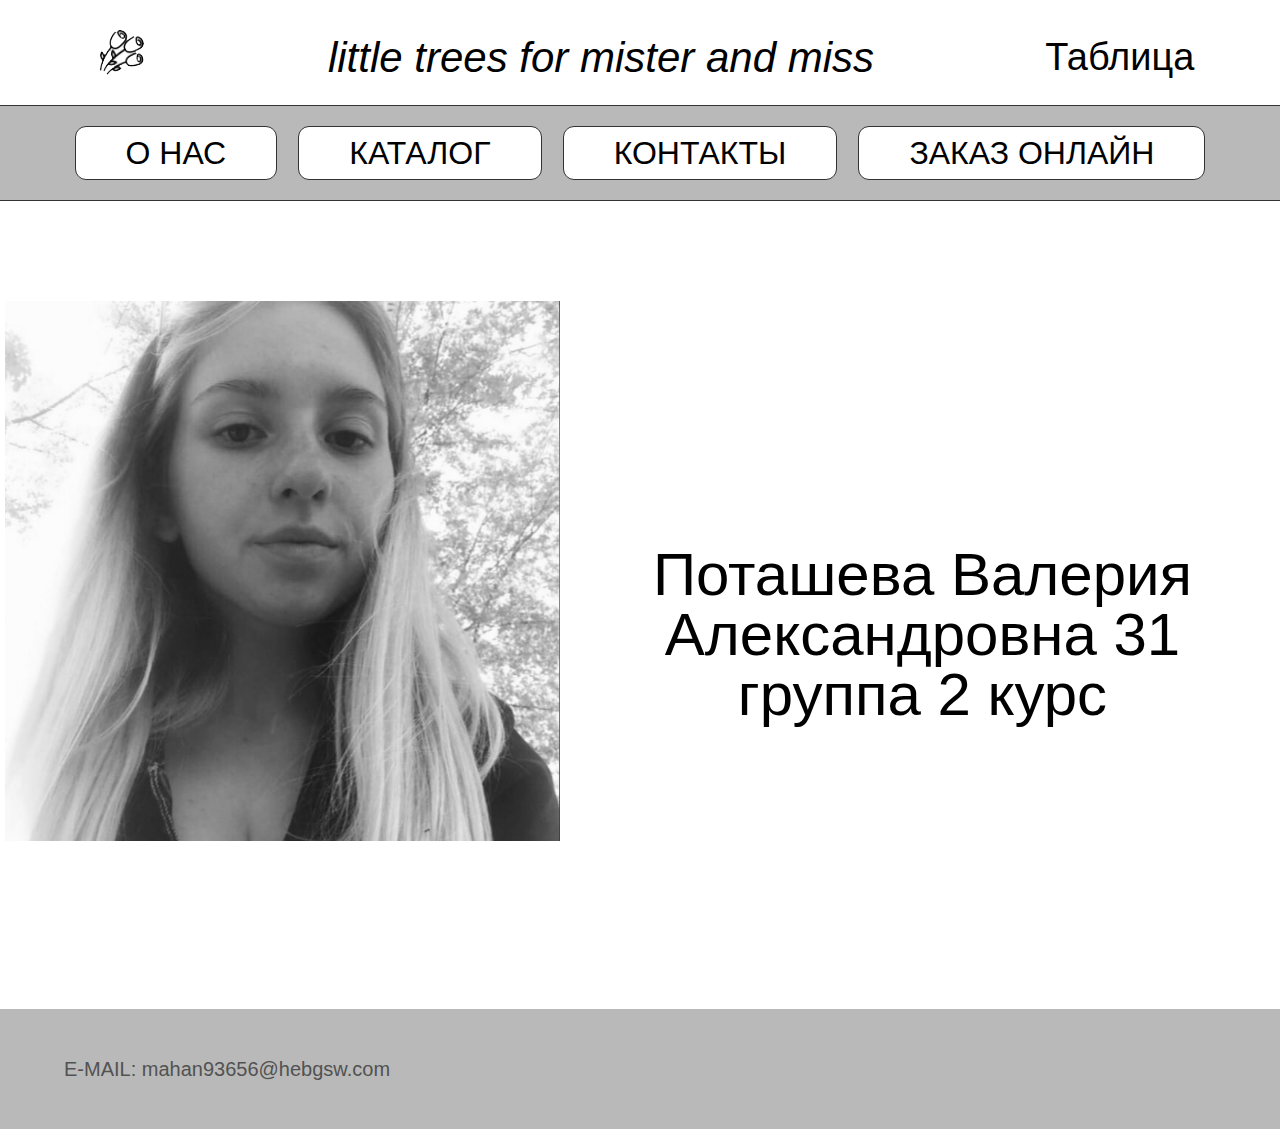
==== index.html @ 2c74792a "e" ====
<!DOCTYPE html>
<html>
   <head>
      <title>LTFMAM</title>
      <link rel="stylesheet" href="css/style.css">
      <meta http-equiv="Content_type" content="text/html;chrset=utf-8">
   </head>

   <body id="body">
      <header class="header">
         <div class="header__top">
             <a href="index.html" class="header__lg"></a>
             <span href="" class="header__logo logo">little trees for mister and miss</span>
             <button id="tableo" class="header__cart">Таблица</button>
         </div>
         <div class="header__bot">
             <a href="index.html" class="header__us but">о нас</a>
             <a href="catalog.html" class="header__catalog but">каталог</a>
             <a href="contacts.html" class="header__contacts but">контакты</a>
             <a href="order.html" class="header__reviews but">Заказ онлайн</a>
         </div>
     </header>
      <main class="main-us">
            <div class="main-us__container">
               <img class="main-us__img" src="img/me.jpg"  alt="">
               <p class="main-us__info">Поташева Валерия Александровна 31 группа 2 курс</p>
            </div>
      </main>
      <footer class="footer">
         <div class="footer1">
            <a href="mailto:mahan93656@hebgsw.com">E-MAIL: mahan93656@hebgsw.com</a>
         </div>
      </footer>
      <div class="table" id="table">
         <div class="table2" id="table2">
            <button id="tablec"></button>
            <table cellpadding="4" cellspacing="0">
               <tr><td>ТЕКСТ</td><th colspan="3">Таблица с объединением ячеек</th><td>ТЕКСТ</td></tr>
               <tr><td>ТЕКСТ</td><td>ТЕКСТ</td><td>Lorem ipsum dolor sit amet consectetur adipisicing elit. Quasi in fuga placeat aut dicta porro aliquam molestias nostrum, maiores eos laborum ratione accusantium suscipit non enim reiciendis! Animi, incidunt facere?</td><td>ТЕКСТ</td><td>ТЕКСТ</td></tr>
            </table>
         </div>
   </div>
   <script src="../js/script.js"></script>
   </body>
</html>
---- css/style.css ----
/*null*/
* {
  padding: 0;
  margin: 0;
  border: 0;
}

*, *:before, *:after {
  -webkit-box-sizing: border-box;
  box-sizing: border-box;
}

:focus, :active {
  outline: none;
}

a:focus, a:active {
  outline: none;
}

nav, footer, header, aside {
  display: block;
}

html, body {
  height: 100%;
  width: 100%;
  font-size: 100%;
  line-height: 1;
  font-size: 14px;
  -ms-text-size-adjust: 100%;
  -moz-text-size-adjust: 100%;
  -webkit-text-size-adjust: 100%;
}

input, button, textarea {
  font-family: inherit;
}

input::-ms-clear {
  display: none;
}

button {
  cursor: pointer;
  background-color: #fff;
}

button::-moz-focus-inner {
  padding: 0;
  border: 0;
}

a, a:visited {
  text-decoration: none;
  color: #000;
}

a:hover {
  text-decoration: none;
}

ul li {
  list-style: none;
}

ol li {
  list-style-type: none;
}

img {
  vertical-align: top;
}

h1, h2, h3, h4, h5, h6 {
  font-size: inherit;
  font-weight: inherit;
}

select {
  -webkit-appearance: none;
  -moz-appearance: none;
  appearance: none;
}

/*--------------------*/
@media (max-width: 992px) {
  .header__logo {
    display: none;
  }
}

body {
  font-family: Arial, "Helvetica Neue", Helvetica, sans-serif;
  display: -webkit-box;
  display: -ms-flexbox;
  display: flex;
  -webkit-box-orient: vertical;
  -webkit-box-direction: normal;
      -ms-flex-direction: column;
          flex-direction: column;
  -webkit-box-pack: justify;
      -ms-flex-pack: justify;
          justify-content: space-between;
}

body textarea {
  border: 1px #000 solid;
}

.header {
  font-size: 42px;
  margin-bottom: 100px;
}

.header__top {
  display: -webkit-box;
  display: -ms-flexbox;
  display: flex;
  -ms-flex-pack: distribute;
      justify-content: space-around;
  padding: 20px 0 10px 0;
}

.header__lg::before {
  content: url("../img/icon/logo.png");
}

.header__logo {
  font-weight: bold;
  font-style: italic;
  font-weight: 400;
  -ms-flex-item-align: center;
      -ms-grid-row-align: center;
      align-self: center;
}

.header__cart {
  font-size: 38px;
  -ms-flex-item-align: center;
      -ms-grid-row-align: center;
      align-self: center;
}

.header__bot {
  display: -webkit-box;
  display: -ms-flexbox;
  display: flex;
  -ms-flex-pack: distribute;
      justify-content: space-around;
  -ms-flex-wrap: wrap;
      flex-wrap: wrap;
  background-color: #b9b9b9;
  border-top: 1px #333 solid;
  border-bottom: 1px #333 solid;
  padding: 20px 5% 10px 5%;
}

.but {
  display: inline-block;
  background-color: #fff;
  border: 1px #333 solid;
  text-transform: uppercase;
  font-size: 32px;
  padding: 10px 50px;
  border-radius: 11px;
  margin-bottom: 10px;
}

.but:hover {
  background-color: #d9d9d9;
}

main {
  margin-bottom: 40px;
}

.main-catalog {
  font-size: 24px;
  padding-bottom: 40px;
}

.mci {
  display: -webkit-box;
  display: -ms-flexbox;
  display: flex;
  height: 420px;
  width: 420px;
  background-size: cover;
  background-repeat: no-repeat;
  -webkit-box-pack: center;
      -ms-flex-pack: center;
          justify-content: center;
  padding: 15px;
  margin: 5%;
  border: 4px #000 solid;
  -webkit-box-shadow: 1px 1px 10px 0.01px #000;
          box-shadow: 1px 1px 10px 0.01px #000;
}

.main-catalog__container {
  display: -webkit-box;
  display: -ms-flexbox;
  display: flex;
  -ms-flex-pack: distribute;
      justify-content: space-around;
  -ms-flex-wrap: wrap;
      flex-wrap: wrap;
  font-weight: bold;
}

.main-catalog__live {
  background-image: url("../img/live.jpg");
}

.main-catalog__apiece {
  background-image: url("../img/apiece.jpg");
  -webkit-box-align: end;
      -ms-flex-align: end;
          align-items: flex-end;
}

.main-catalog__bouquet {
  background-image: url("../img/bouquet.jpg");
}

.main-us {
  font-size: 60px;
  text-align: center;
}

.main-us__container {
  display: -webkit-box;
  display: -ms-flexbox;
  display: flex;
  -ms-flex-pack: distribute;
      justify-content: space-around;
  -ms-flex-wrap: wrap;
      flex-wrap: wrap;
}

.main-us__img {
  max-height: 540px;
  margin-bottom: 10%;
}

.main-us__info {
  -ms-flex-preferred-size: 55%;
      flex-basis: 55%;
  -ms-flex-item-align: center;
      -ms-grid-row-align: center;
      align-self: center;
}

.main-contacts {
  font-size: 60px;
  margin-left: 5%;
}

.main-contacts__numbers {
  margin-bottom: 2%;
}

.main-contacts__text {
  display: inline-block;
  margin-bottom: 1%;
}

.main-contacts__list {
  list-style-type: none;
  counter-reset: list1;
}

.main-contacts__list li::before {
  content: counter(list1) ".";
  counter-increment: list1;
  margin-right: 40px;
}

.main-contacts__list li {
  padding-left: 1.5%;
}

.main-contacts__social a {
  color: #42c0fa;
  text-decoration: underline;
}

.main-contacts__social li {
  position: relative;
  padding-left: 120px;
}

.main-contacts__social li::before {
  content: '';
  width: 10px;
  height: 10px;
  background-color: #000;
  position: absolute;
  top: 40%;
  left: 40px;
  border-radius: 50%;
}

.main-order {
  font-size: 24px;
  padding-left: 5%;
}

.main-order select {
  font-size: 16px;
  border: 1px #000 solid;
  padding: 0 20px 0 10px;
  position: relative;
}

.main-order select::after {
  content: url("../img/icon/ar.png");
  position: absolute;
  top: 0;
  right: 0;
  width: 5px;
  height: 5px;
}

.main-order input {
  border: 1px #000 solid;
  font-size: 24px;
}

.main-order span {
  display: inline-block;
  margin-bottom: 20px;
  margin-left: 0.5%;
}

.main-order__selectdiv {
  position: relative;
  display: inline-block;
}

.main-order__selectdiv select {
  padding-right: 30px;
  font-size: 24px;
  background-color: rgba(255, 255, 255, 0);
}

.main-order__selectdiv::after {
  content: url("../img/icon/ardown.svg");
  z-index: -1;
  display: block;
  position: absolute;
  top: -1px;
  right: 3%;
}

.main-order__personalslct input {
  margin-bottom: 1%;
  padding: 5px;
}

.main-order__shipping input {
  margin-bottom: 1%;
}

.main-order__flowersrd input {
  margin-bottom: 0.8%;
}

.main-order__button {
  background-color: #d9d9d9;
}

.main-order__button:hover {
  background-color: white;
}

.table {
  display: none;
  position: absolute;
  top: 0;
  left: 0;
  background-color: rgba(116, 116, 116, 0.8);
  width: 100%;
  height: 100%;
}

.table2 {
  display: -webkit-box;
  display: -ms-flexbox;
  display: flex;
  -webkit-box-orient: vertical;
  -webkit-box-direction: normal;
      -ms-flex-direction: column;
          flex-direction: column;
  position: -webkit-sticky;
  position: sticky;
  max-width: 60%;
  top: 21%;
  margin: 0 auto;
  background-color: #fff;
  padding: 48px 50px 100px 50px;
  border: 1px black solid;
  font-size: 36px;
  text-align: center;
}

.table2 button {
  display: -webkit-box;
  display: -ms-flexbox;
  display: flex;
  -ms-flex-item-align: end;
      align-self: flex-end;
  margin-bottom: 30px;
  width: 32px;
  height: 32px;
}

.table2 button::before {
  content: url("../img/icon/x.svg");
}

.table2 table {
  border: 1px black solid;
}

.table2 table td {
  border: 1px black solid;
  padding: 10px;
}

.table2 table th {
  border: 1px black solid;
  padding: 10px;
}

.table2 table tr {
  border: 1px black solid;
}

.footer1 {
  display: -webkit-box;
  display: -ms-flexbox;
  display: flex;
  -webkit-box-align: center;
      -ms-flex-align: center;
          align-items: center;
  height: 120px;
  background-color: #b9b9b9;
  padding-left: 5%;
  font-size: 20px;
}

.footer1 a {
  color: #525252;
}

.footer1 a:hover {
  text-decoration: underline;
}
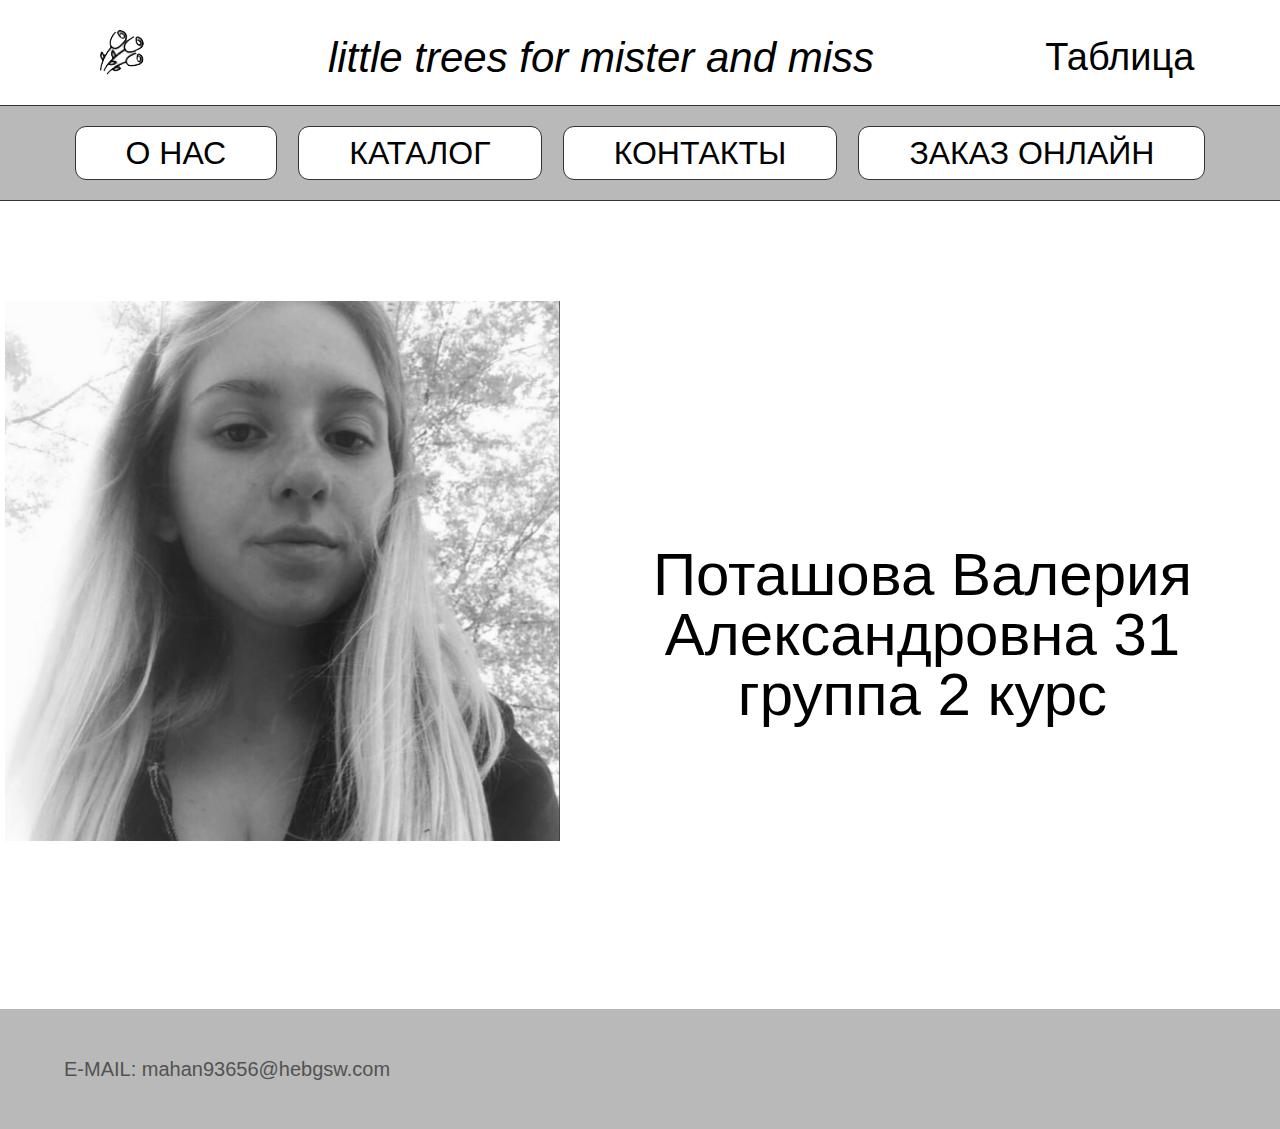
==== commit ebd3ef13: "Update index.html" ====
--- a/index.html
+++ b/index.html
@@ -23,7 +23,7 @@
       <main class="main-us">
             <div class="main-us__container">
                <img class="main-us__img" src="img/me.jpg"  alt="">
-               <p class="main-us__info">Поташева Валерия Александровна 31 группа 2 курс</p>
+               <p class="main-us__info">Поташова Валерия Александровна 31 группа 2 курс</p>
             </div>
       </main>
       <footer class="footer">
@@ -40,6 +40,6 @@
             </table>
          </div>
    </div>
-   <script src="../js/script.js"></script>
+   <script src="js/script.js"></script>
    </body>
-</html>+</html>
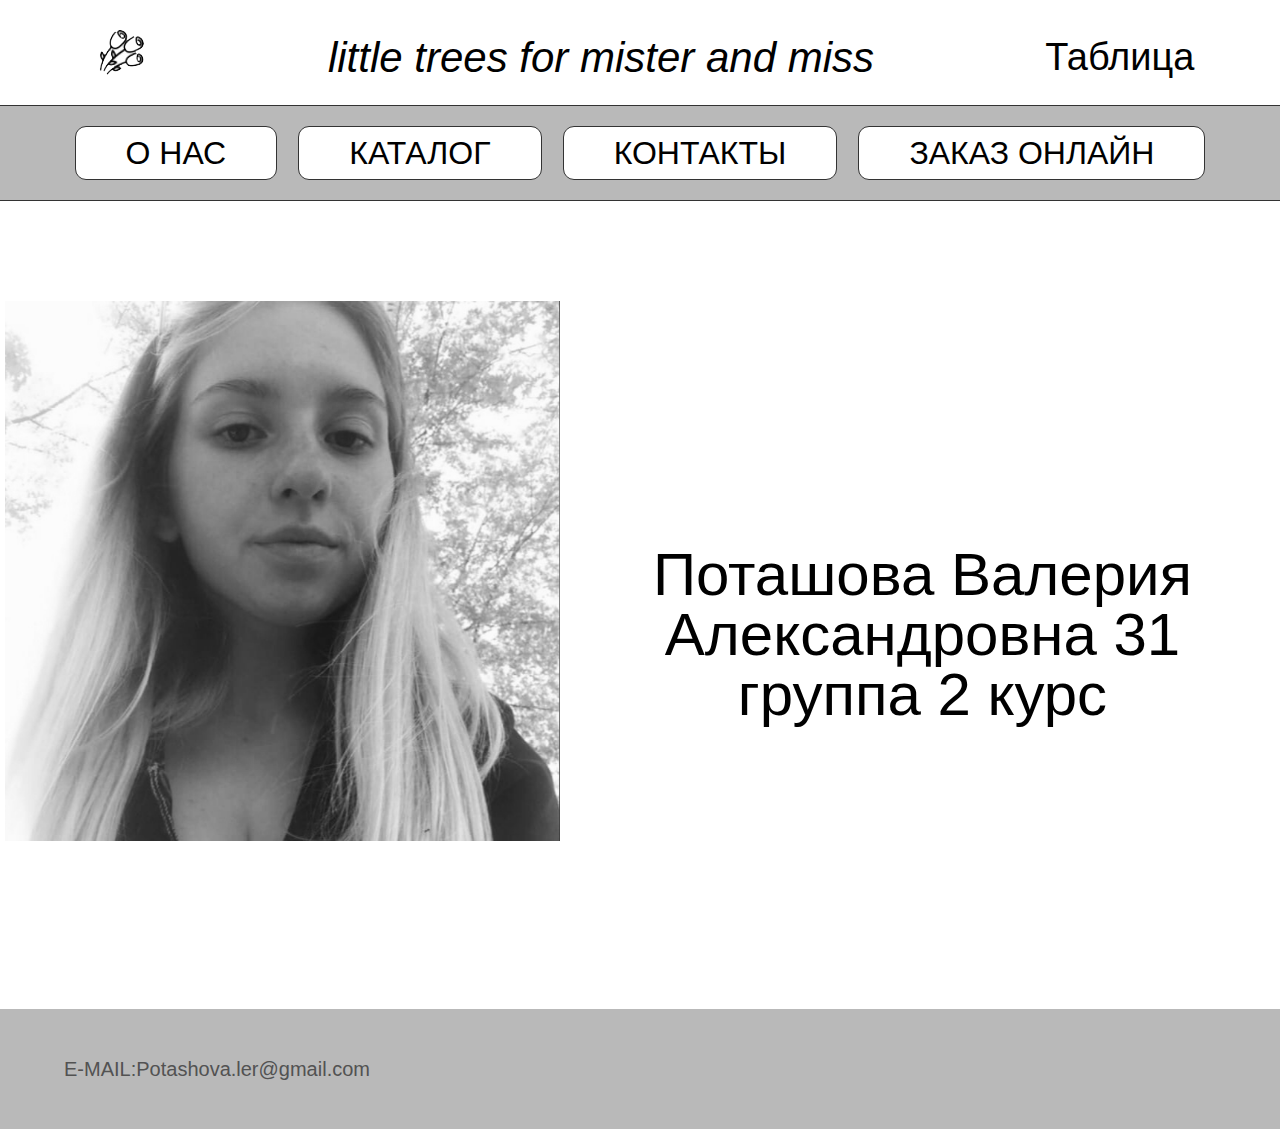
==== commit 6b72317d: "Update index.html" ====
--- a/index.html
+++ b/index.html
@@ -28,7 +28,7 @@
       </main>
       <footer class="footer">
          <div class="footer1">
-            <a href="mailto:mahan93656@hebgsw.com">E-MAIL: mahan93656@hebgsw.com</a>
+            <a href="mailto:Potashova.ler@gmail.com">E-MAIL:Potashova.ler@gmail.com</a>
          </div>
       </footer>
       <div class="table" id="table">
